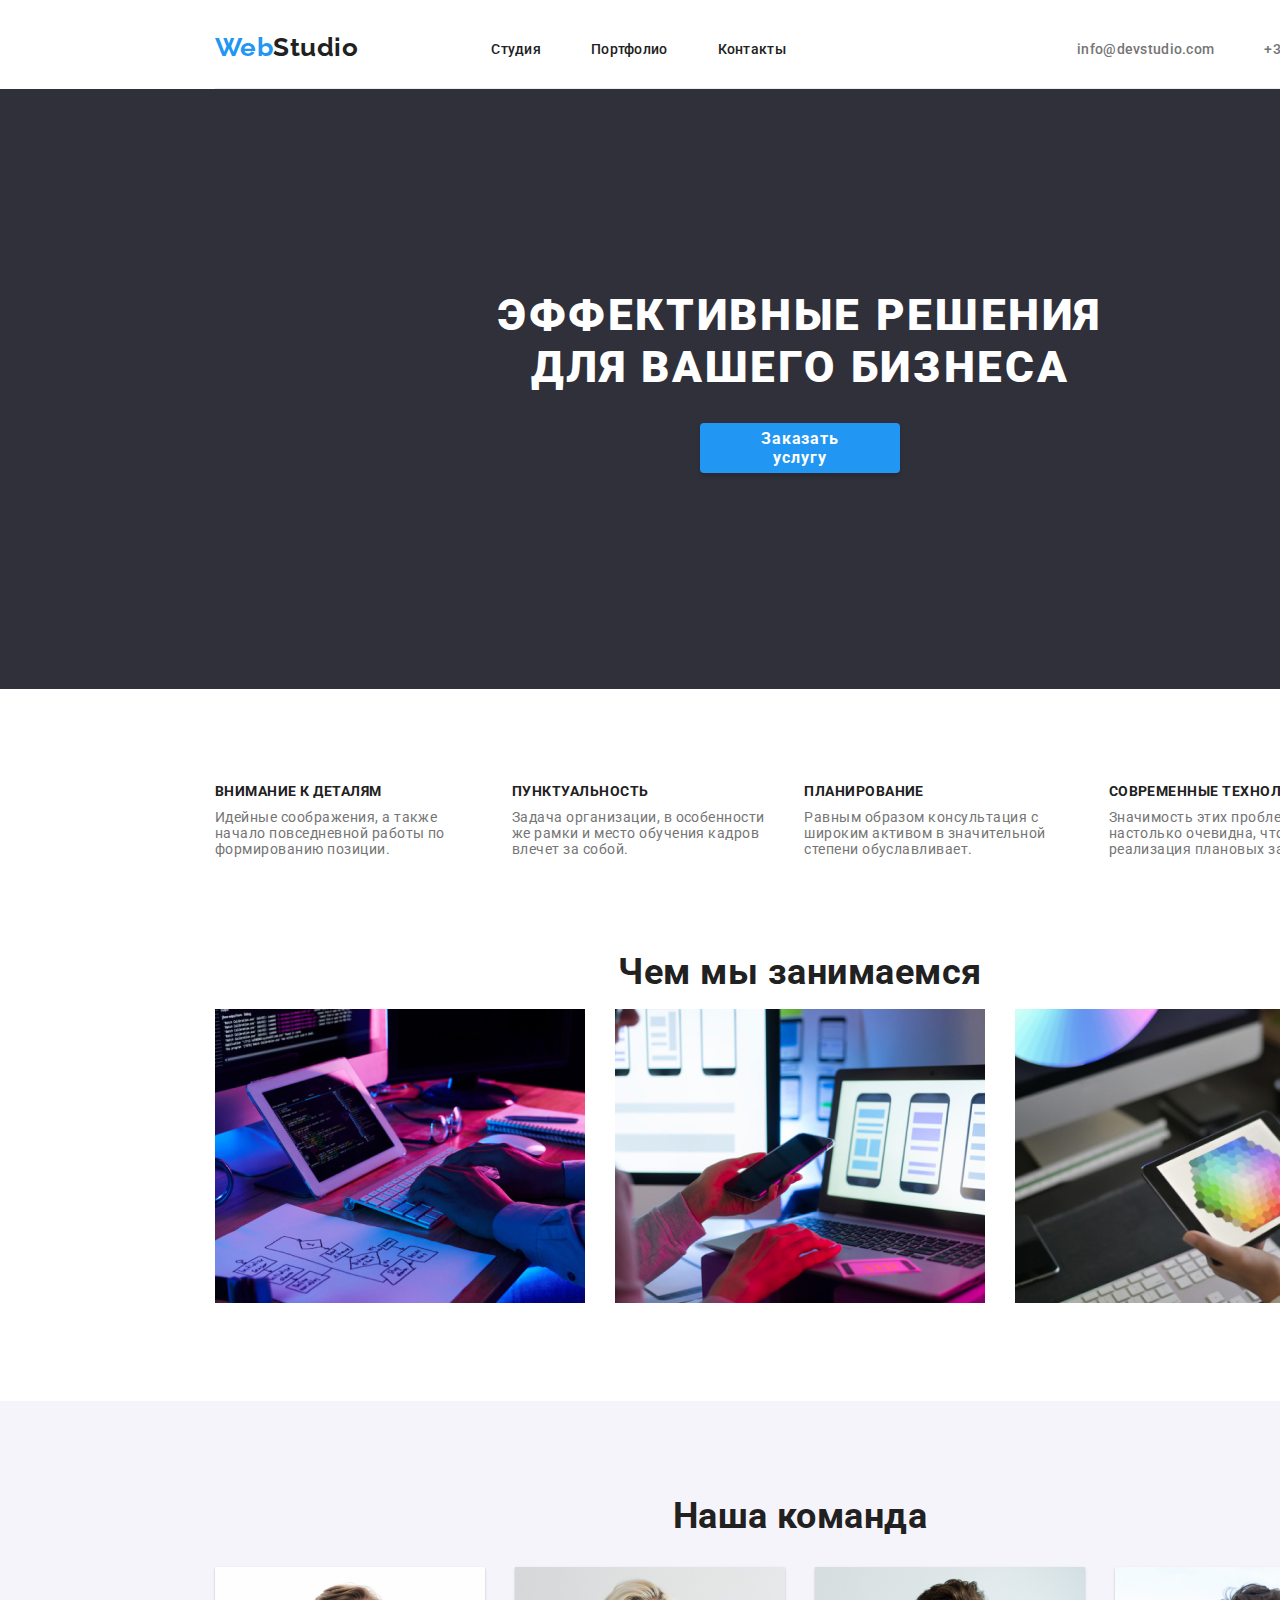
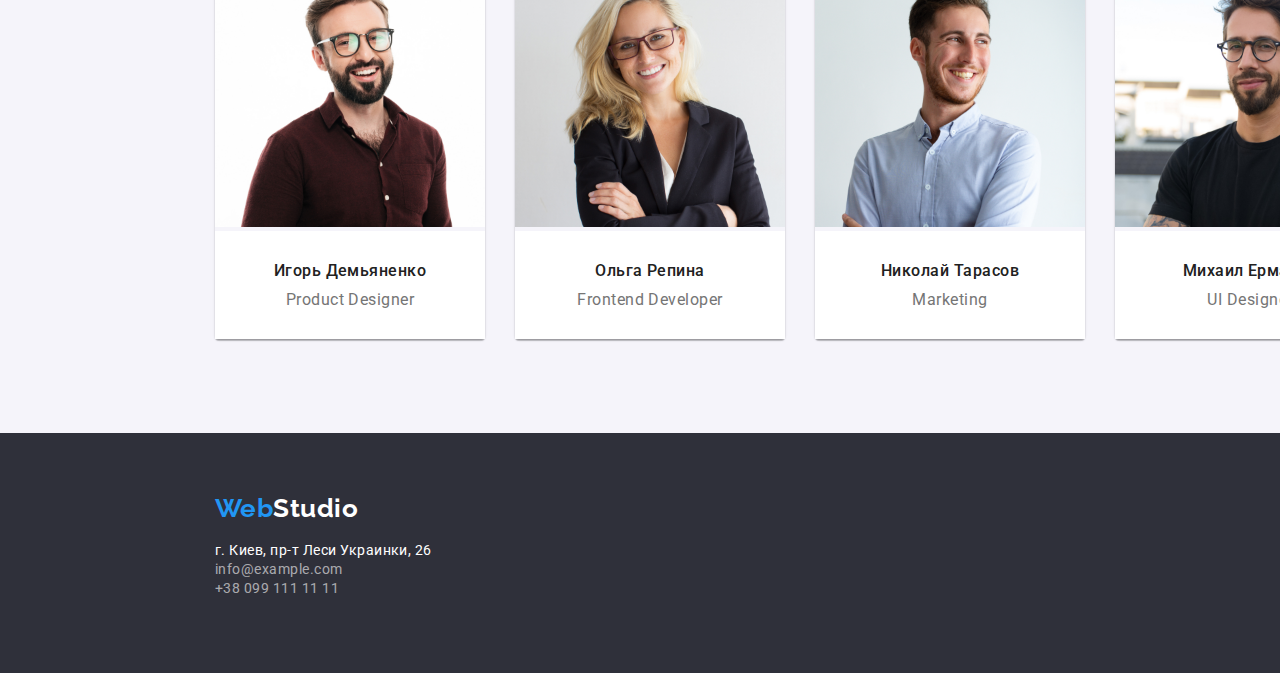
==== index.html @ b17fcb98 "add flexbox" ====
<!DOCTYPE html>
<html lang="ru">
<head>
    <meta charset="UTF-8">
    <meta http-equiv="X-UA-Compatible" content="IE=edge">
    <meta name="viewport" content="width=device-width, initial-scale=1.0">
    <title>Webstudio</title>
    <link href="https://fonts.googleapis.com/css2?family=Raleway:wght@700&family=Roboto:wght@400;500;700;900&display=swap" rel="stylesheet">
    <link rel="stylesheet" href="./css/styles.css">
</head>
<body>
    <div class="container">
    <header class="header">
        <a class="logo" href="./index.html" lang="en"><span class="logo-header">Web</span><span class="second-logo-header">Studio</span></a>
        <nav>
            <ul class="site-nav">
                <li>
                    <a class="site-link" href="">Студия</a>
                </li>
                <li>
                    <a class="site-link" href="./portfolio.html">Портфолио</a>
                </li>
                <li>
                    <a class="site-link" href="">Контакты</a>
                </li>
            </ul>
        </nav>
        <ul class="auth-nav">
            <li class="item">
        <a class="contacts-header" href="mailto:info@devstudio.com">info@devstudio.com</a>
            </li>
            <li class="item">
        <a class="contacts-header" href="tel:+380961111111">+38 096 111 11 11</a>        
            </li>
    </ul>   
    </header>
    </div>
    <main> 
        <section class="hero">
            <h1 class="hero-title">Эффективные решения для вашего бизнеса</h1>
            <button class="hero-button" type="button">Заказать услугу</button>
        </section>
        <div class="container">
        <section id="about">   
            <h2 hidden>О нас</h2>     
        <ul class="about">
            <li>
                <h3 class="about-title">Внимание к деталям</h3>
                <p class="about-list">Идейные соображения, а также начало повседневной работы по формированию позиции.</p>
            </li>
            <li>
                <h3 class="about-title">Пунктуальность</h3>
                <p class="about-list">Задача организации, в особенности же рамки и место обучения кадров влечет за собой.</p>
            </li>
            <li>
                <h3 class="about-title">Планирование</h3>
                <p class="about-list">Равным образом консультация с широким активом в значительной степени обуславливает.</p>
            </li>
            <li>
                <h3 class="about-title">Современные технологии</h3>
                <p class="about-list">Значимость этих проблем настолько очевидна, что реализация плановых заданий.</p>
            </li>
        </ul>
        </section>
        </div>
        <div class="container">
        <section class="portfolio" id="portfolio">
            <h2  class="portfolio-title">Чем мы занимаемся</h2>
            <ul class="portfolio-list">
                <li class="portfolio-foto">
                    <img 
                    src="./img/portfolio/img1.jpg" alt="руки печатают код на клавиатуре"
                    width="370"
                    />
                </li>
                <li class="portfolio-foto">
                    <img 
                    src="./img/portfolio/img2.jpg" alt="руки держат телефон"
                    width="370"
                    />
                </li class="portfolio-foto">
                <li>
                    <img 
                    src="./img/portfolio/img3.jpg" alt="выбор цвета на планшете"
                    width="370"
                    />
                </li>
            </ul>
        </section>
        </div>
       
        <section class="team" id="team">
            <h2 class="team-title">Наша команда</h2>
            <ul class="team-list">
                <li class="team-foto">
                    <img 
                    src="./img/team/igor.jpg" alt="Игорь Демьяненко"
                    width="270"
                    />
                    <h3 class="team-name">Игорь Демьяненко</h3>
                    <p class="team-profession" lang="en">Product Designer</p>
                </li>
                <li class="team-foto">
                    <img 
                    src="./img/team/olga.jpg" alt="Ольга Репина"
                    width="270"
                    />
                    <h3 class="team-name">Ольга Репина</h3>
                    <p class="team-profession" lang="en">Frontend Developer</p>
                </li>
                <li class="team-foto">
                    <img 
                    src="./img/team/nikolay.jpg" alt="Николай Тарасов"
                    width="270"
                    />
                    <h3 class="team-name">Николай Тарасов</h3>
                    <p class="team-profession" lang="en">Marketing</p>
                </li>
                <li class="team-foto">
                    <img 
                    src="./img/team/michail.jpg" alt="Михаил Ермаков"
                    width="270"
                    />
                    <h3 class="team-name">Михаил Ермаков</h3>
                    <p class="team-profession" lang="en">UI Designer</p>
                </li>
            </ul>
        </section>
    
    </main>

    <footer class="footer">
        <a class="logo" href="./index.html" lang="en"><span class="logo-footer">Web</span><span class="second-logo-footer">Studio</span></a>
        <address>
            <ul class="footer-list">
                <li>
                    <a class="footer-adress" href="https://goo.gl/maps/wfTjj3yzRc8zub3m8"
                    target="_blank"
                    rel="noopener noreferrer"
                    >г. Киев, пр-т Леси Украинки, 26</a> 
                </li>
                <li>
                    <a class="footer-contacts" href="mailto:info@example.com">info@example.com</a> 
                </li>
                <li>
                    <a class="footer-contacts" href="tel:+380991111111">+38 099 111 11 11</a> 
                </li>
            </ul>
        </address>
    </footer>
    
</body>
</html>
---- css/styles.css ----
/* main color: #212121 */
/*second color: #757575  */
/* fon #F5F4FA */
/* white #FFFFFF */
/* accent #2196F3 */

:root {
    --title-color: #212121;
    --special-title-color:#FFFFFF;
    --primary-text-color: #757575;
    --accent-color: #2196F3;
    --primary-bgc: #FFFFFF;
    --secondary-bgc: #F5F4FA;
    --hero-bgc: #2F303A;
}

/*ГЛАВНАЯ*/

body {
    color: #2a2a2a;
    background-color: #fff;
    font-family: Roboto; sans-serif;
    letter-spacing: 0.03em;
    margin-right: auto;
    margin-left: auto;
    width: 1600px;
    

}
/* start header*/
.container {
    
    padding-left: 215px;
    padding-right: 215px;
    text-decoration: none;
    margin-top: 0px;
    margin-bottom: 0px;
    width: 1170px;
    
    

}

.header {
    display: flex;
    align-items: center;
    margin-top: 0px;
    border-bottom: 1px solid #ECECEC;



    
}
.logo {
    text-decoration: none;
    padding-top: 24px;
    padding-bottom: 25px;
    
}

.logo-header {
    color: var(--accent-color);
    font-family: Raleway; sans-serif;
    font-style: normal;
    font-weight: bold;
    font-size: 26px;
    line-height: 31px;
    text-decoration: none;
    
       
    
    }
.second-logo-header {
    font-family: Raleway; sans-serif;
    font-style: normal;
    font-weight: bold;
    font-size: 26px;
    line-height: 31px;
    text-decoration: none;
    color: var(--title-color);
    margin-right: 93px;
    
    
    
}
.about, .portfolio-list, .team-list, .footer, .footer-list, .site-nav, .auth-nav, .menu-list, .projects-list {
    list-style: none;
   
}

.site-nav{
    display: flex;
   
    
}
.site-nav li {
    margin-right: 50px;
}

.site-link{
    color: #212121;
    font-weight: 500;
    font-size: 14px;
    line-height: 1,14;
    letter-spacing: 0.02em;
    text-decoration: none;
   
}
.site-link:hover, .site-link:focus {
    color: var(--accent-color);
    text-decoration: none;
    display: block;
}

.contacts-header {
    color: #757575;
    font-weight: 500;
    font-size: 14px;
    line-height: 1,14;
    letter-spacing: 0.02em;
    margin: 0; 
    text-decoration: none;

      
}
.auth-nav {
    display: flex;
    margin-left: auto;
}
.auth-nav .item + .item {
    margin-left: 50px;
}
.contacts-header:hover, .contacts-header:focus {
    color: var(--accent-color);
}
/* end header*/
/* start hero*/
.hero {
    background-color: var(--hero-bgc);
    margin: 0px 0px;
    height: 600px;
    
}
.hero-title {
    color: var(--special-title-color);
    font-style: normal;
    font-weight: 900;
    font-size: 44px;
    line-height: 1,36;
    letter-spacing: 0.06em;
    text-transform: uppercase;
    text-align: center;
    margin: 0;
    padding: 200px 452px 0px 452px;

   }
.hero-button {
    color: var(--special-title-color);
    background-color: var(--accent-color);
    font-family: Roboto;
    font-style: normal;
    font-weight: bold;
    font-size: 16px;
    line-height: 1,87;
    letter-spacing: 0.06em;
    display: flex;
    align-items: center;
    text-align: center;
    background: #2196F3;
    border-radius: 4px;
    padding-left: 32px;
    padding-top: 10px;
    padding-right: 32px;
    padding-bottom: 10px;
    min-width: 200px;
    height: 50px;
    box-shadow: 0px 4px 4px rgba(0, 0, 0, 0.15);
    border: 4px solid transparent;
    margin-top: 30px;
    margin-left: 700px;
    margin-bottom: 200px;
    margin-right: 700px;
    

    
    
    
}

/* end hero*/
/* start  about*/
.about, .portfolio, .header {
    background-color: var(--primary-bgc);
    margin: 0;
    padding-left: 0px;
    
}
.about {
    display: flex;
}
.about-title{
    color: var(--title-color);
    font-weight: bold;
    font-size: 14px;
    line-height: 1,14;
    text-transform: uppercase;
    padding-top: 94px;
    margin-top: 0px;
    margin-bottom: 0px;
    margin-right: 30px;
}
.about-list {
    color: var(--primary-text-color);
    font-weight: normal;
    font-size: 14px;
    line-height: 1,7;
    margin-top: 10px;
    margin-bottom: 0px;
    margin-right: 30px;
    


}
/* end about*/
/* start portfolio*/
.portfolio-title{
    color: var(--title-color);
    font-weight: bold;
    font-size: 36px;
    line-height: 1,16;
    text-align: center;
    padding-top: 94px;
    margin-top: 0px;
    margin-bottom: 0px;
}
.portfolio-list{
    padding-left: 0px;
    padding-bottom: 94px;
    margin-bottom: 0px;
    display: flex;
}
  .portfolio-foto{
      margin-right: 30px;
      
  }
/* end portfolio*/
/* start team*/
.team {
    background-color: var(--secondary-bgc);
    padding-left: 215px;
    padding-right: 215px;
    padding-bottom: 94px;
    
   
    
}
.team-list{
    padding-left: 0px;
    margin-bottom: 0px;
    display: flex;
      
    

}
.team-foto{
    margin-right: 30px;
    box-shadow: 0px 1px 3px rgba(0, 0, 0, 0.12), 0px 1px 1px rgba(0, 0, 0, 0.14), 0px 2px 1px rgba(0, 0, 0, 0.2);
    border-radius: 0px 0px 4px 4px;
    margin-bottom: 0px;
}
.team-title {
    color: var(--title-color);
    font-weight: bold;
    font-size: 36px;
    line-height: 1,16;
    text-align: center;
    padding-top: 94px;
    margin-top: 0px;
    
   
}
.team-name {
    color: var(--title-color);
    font-weight: 500;
    font-size: 16px;
    line-height: 1,18;
    text-align: center;
    padding-top: 30px;
    margin-top: 0px;
    margin-bottom: 0px;
    
    background-color: var(--primary-bgc);
}
.team-profession {
    color: var(--primary-text-color);
    font-weight: normal;
    font-size: 16px;
    line-height: 1,18;
    text-align: center;
    background-color: var(--primary-bgc);
    padding-top: 10px;
    padding-bottom: 30px;
    margin-bottom: 0px;
    margin-top: 0px;
    
    
}
/* end team*/
/* start footer*/
.footer {
    background-color: var(--hero-bgc);
    padding-top: 60px;
    padding-bottom: 60px;
    padding-left: 215px;
       
}
.footer-list{
    padding-left: 0px;
}
.logo-footer{
    color: var(--accent-color);
    font-family: Raleway; sans-serif;
    font-style: normal;
    font-weight: bold;
    font-size: 26px;
    line-height: 31px;
    text-decoration: none;

}
.second-logo-footer{
    color:#FFFFFF;
    font-family: Raleway; sans-serif;
    font-style: normal;
    font-weight: bold;
    font-size: 26px;
    line-height: 31px;
    text-decoration: none;
}
.footer-adress{
    color:#FFFFFF;
    font-style: normal;
    font-weight: normal;
    font-size: 14px;
    line-height:1,7;
    text-decoration: none;
    padding-top: 24px;
}
.footer-contacts{
    color: rgba(255, 255, 255, 0.6);
    font-style: normal;
    font-weight: normal;
    font-size: 14px;
    line-height:1,7;
    text-decoration: none;
    padding-top: 9px;
    
}
/* end footer*/
/*КОНЕЦ ГЛАВНОЙ СТРАНИЦЫ*/

/*PORTFOLIO*/
/* start menu*/
.menu-list, .projects-list, .projects-filter {
    margin-top: 0px;
    margin-bottom: 0px;
}
.menu-list{
    padding-top: 94px;
    display: flex;
    justify-content: center;
     
}

.menu-button{
    color: var(--title-color);
    background-color: var(--secondary-bgc);
    font-style: normal;
    font-weight: 500;
    font-size: 16px;
    line-height: 1,6px;
    text-align: center;
    display: flex;
    align-items: center;
    text-align: center;
    border-radius: 4px;
    font-family: 'Roboto';
    border-radius: 4px;
    border: 4px solid transparent;
    margin-right: 8px;
    
    
    
}
.menu-button:hover, .menu-button:focus {
    color: var(--special-title-color);
    background-color: var(--accent-color);
    box-shadow: 0px 4px 4px rgba(0, 0, 0, 0.15);
}
/* end menu*/
/* start projects*/
.projects-title{
    color: var(--title-color);
    font-weight: bold;
    font-size: 18px;
    line-height: 2;
    letter-spacing: 0.06em;
    padding-left: 24px;
    padding-top: 20px;
    margin-top: 0px;
    padding-bottom: 0px;
    margin-bottom: 0px;
}
.projects-filter {
    color:var(--primary-text-color);
    font-weight: normal;
    font-size: 16px;
    line-height: 1,87;
    padding-top: 4px;
    padding-left: 24px;
    padding-bottom: 20px;

}
.projects-list {
    padding-top: 50px;
    padding-left: 0px;
    padding-bottom: 0px;
    margin-bottom: 94px;
    display: flex;
    flex-wrap: wrap;

}
.projects-foto{
    margin-right: 30px;
    border-bottom: 1px solid #EEEEEE;
    box-sizing: border-box; 
    margin-bottom: 30px;
    
}
.projects-foto:nth-child(3n){
    margin-right: 0px;
}

/* end projects*/
/* END PORTFOLIO*/
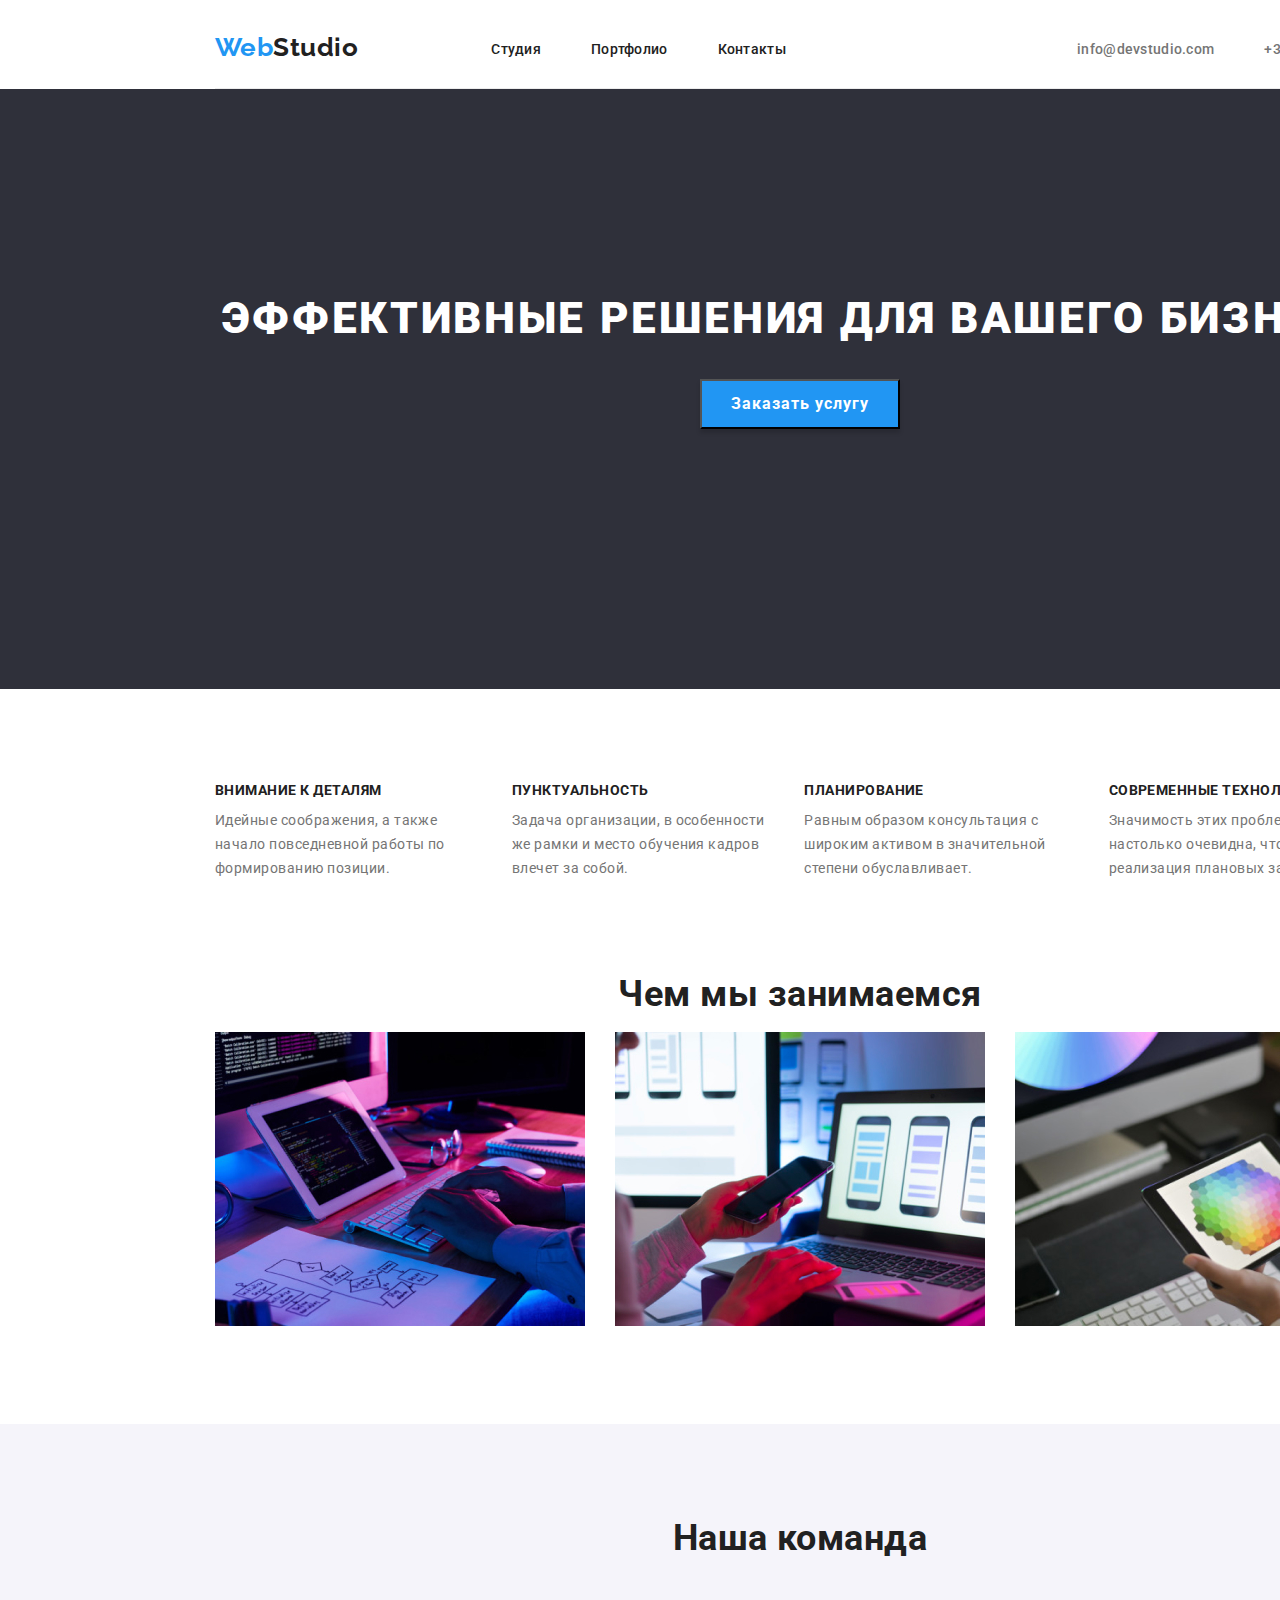
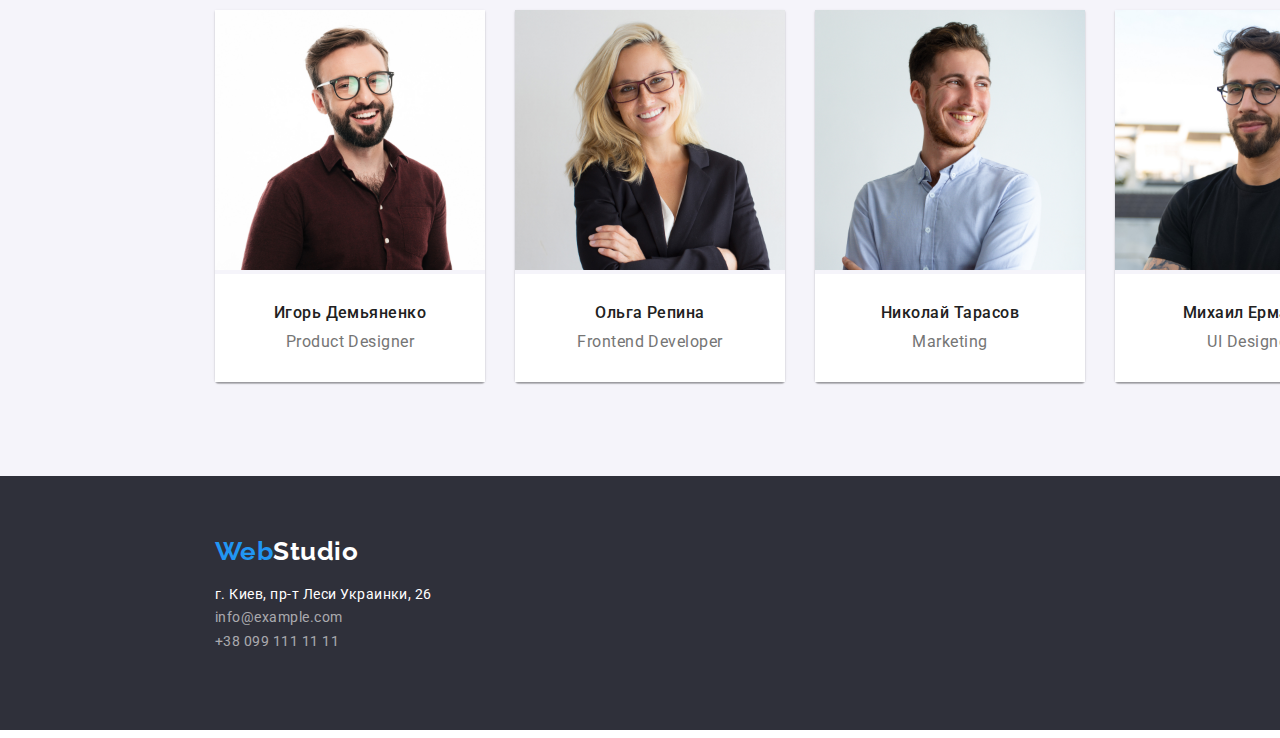
==== commit 560e667b: "add fix" ====
--- a/index.html
+++ b/index.html
@@ -128,7 +128,7 @@
         </section>
     
     </main>
-
+    <div class="container footer">
     <footer class="footer">
         <a class="logo" href="./index.html" lang="en"><span class="logo-footer">Web</span><span class="second-logo-footer">Studio</span></a>
         <address>
@@ -148,6 +148,7 @@
             </ul>
         </address>
     </footer>
+</div>
     
 </body>
 </html>--- a/css/styles.css
+++ b/css/styles.css
@@ -19,7 +19,7 @@
 body {
     color: #2a2a2a;
     background-color: #fff;
-    font-family: Roboto; sans-serif;
+    font-family: Roboto; sans-serif; 
     letter-spacing: 0.03em;
     margin-right: auto;
     margin-left: auto;
@@ -36,6 +36,7 @@
     margin-top: 0px;
     margin-bottom: 0px;
     width: 1170px;
+   
     
     
 
@@ -44,17 +45,25 @@
 .header {
     display: flex;
     align-items: center;
-    margin-top: 0px;
+    height: 80px;
+    
+    
+    
+    
+
+   
+}
+.container header {
     border-bottom: 1px solid #ECECEC;
-
-
-
+    
+  
     
 }
 .logo {
     text-decoration: none;
     padding-top: 24px;
     padding-bottom: 25px;
+    
     
 }
 
@@ -64,7 +73,7 @@
     font-style: normal;
     font-weight: bold;
     font-size: 26px;
-    line-height: 31px;
+    line-height: 1.19;
     text-decoration: none;
     
        
@@ -75,7 +84,7 @@
     font-style: normal;
     font-weight: bold;
     font-size: 26px;
-    line-height: 31px;
+    line-height: 1.19;
     text-decoration: none;
     color: var(--title-color);
     margin-right: 93px;
@@ -101,7 +110,7 @@
     color: #212121;
     font-weight: 500;
     font-size: 14px;
-    line-height: 1,14;
+    line-height: 1.14;
     letter-spacing: 0.02em;
     text-decoration: none;
    
@@ -116,7 +125,7 @@
     color: #757575;
     font-weight: 500;
     font-size: 14px;
-    line-height: 1,14;
+    line-height: 1.14;
     letter-spacing: 0.02em;
     margin: 0; 
     text-decoration: none;
@@ -137,8 +146,11 @@
 /* start hero*/
 .hero {
     background-color: var(--hero-bgc);
-    margin: 0px 0px;
-    height: 600px;
+    height: 400px;
+    width: 1600px;
+    padding-top: 200px;
+    
+    
     
 }
 .hero-title {
@@ -146,13 +158,15 @@
     font-style: normal;
     font-weight: 900;
     font-size: 44px;
-    line-height: 1,36;
+    line-height: 1.36;
     letter-spacing: 0.06em;
     text-transform: uppercase;
     text-align: center;
-    margin: 0;
-    padding: 200px 452px 0px 452px;
-
+    margin-top: 0px;
+    margin-bottom: 30px;
+    
+    
+    
    }
 .hero-button {
     color: var(--special-title-color);
@@ -161,25 +175,15 @@
     font-style: normal;
     font-weight: bold;
     font-size: 16px;
-    line-height: 1,87;
+    line-height: 1.87;
     letter-spacing: 0.06em;
-    display: flex;
-    align-items: center;
-    text-align: center;
     background: #2196F3;
-    border-radius: 4px;
-    padding-left: 32px;
-    padding-top: 10px;
-    padding-right: 32px;
-    padding-bottom: 10px;
-    min-width: 200px;
+    margin: auto;
+    width: 200px;
     height: 50px;
+    margin-left: 700px;
     box-shadow: 0px 4px 4px rgba(0, 0, 0, 0.15);
-    border: 4px solid transparent;
-    margin-top: 30px;
-    margin-left: 700px;
-    margin-bottom: 200px;
-    margin-right: 700px;
+    
     
 
     
@@ -197,14 +201,14 @@
 }
 .about {
     display: flex;
+    margin-top: 94px;
 }
 .about-title{
     color: var(--title-color);
     font-weight: bold;
     font-size: 14px;
-    line-height: 1,14;
+    line-height: 1.14;
     text-transform: uppercase;
-    padding-top: 94px;
     margin-top: 0px;
     margin-bottom: 0px;
     margin-right: 30px;
@@ -213,7 +217,7 @@
     color: var(--primary-text-color);
     font-weight: normal;
     font-size: 14px;
-    line-height: 1,7;
+    line-height: 1.7;
     margin-top: 10px;
     margin-bottom: 0px;
     margin-right: 30px;
@@ -223,19 +227,23 @@
 }
 /* end about*/
 /* start portfolio*/
+
+.portfolio{
+    margin-top: 94px;
+    padding-bottom: 94px;
+}
 .portfolio-title{
     color: var(--title-color);
     font-weight: bold;
     font-size: 36px;
-    line-height: 1,16;
-    text-align: center;
-    padding-top: 94px;
+    line-height: 1.16;
+    text-align: center;
     margin-top: 0px;
     margin-bottom: 0px;
 }
 .portfolio-list{
     padding-left: 0px;
-    padding-bottom: 94px;
+    
     margin-bottom: 0px;
     display: flex;
 }
@@ -250,6 +258,7 @@
     padding-left: 215px;
     padding-right: 215px;
     padding-bottom: 94px;
+    padding-top: 94px;
     
    
     
@@ -257,6 +266,7 @@
 .team-list{
     padding-left: 0px;
     margin-bottom: 0px;
+    margin-top: 50px;
     display: flex;
       
     
@@ -267,15 +277,17 @@
     box-shadow: 0px 1px 3px rgba(0, 0, 0, 0.12), 0px 1px 1px rgba(0, 0, 0, 0.14), 0px 2px 1px rgba(0, 0, 0, 0.2);
     border-radius: 0px 0px 4px 4px;
     margin-bottom: 0px;
+    
 }
 .team-title {
     color: var(--title-color);
     font-weight: bold;
     font-size: 36px;
-    line-height: 1,16;
-    text-align: center;
-    padding-top: 94px;
-    margin-top: 0px;
+    line-height: 1.16;
+    text-align: center;
+    margin-top: 0px;
+    margin-bottom: 0px;
+    
     
    
 }
@@ -283,7 +295,7 @@
     color: var(--title-color);
     font-weight: 500;
     font-size: 16px;
-    line-height: 1,18;
+    line-height: 1.18;
     text-align: center;
     padding-top: 30px;
     margin-top: 0px;
@@ -295,7 +307,7 @@
     color: var(--primary-text-color);
     font-weight: normal;
     font-size: 16px;
-    line-height: 1,18;
+    line-height: 1.18;
     text-align: center;
     background-color: var(--primary-bgc);
     padding-top: 10px;
@@ -307,11 +319,15 @@
 }
 /* end team*/
 /* start footer*/
+
+.container footer {
+    padding-top: 60px;
+    padding-bottom: 60px;
+}
 .footer {
     background-color: var(--hero-bgc);
-    padding-top: 60px;
-    padding-bottom: 60px;
-    padding-left: 215px;
+   
+    
        
 }
 .footer-list{
@@ -323,7 +339,7 @@
     font-style: normal;
     font-weight: bold;
     font-size: 26px;
-    line-height: 31px;
+    line-height: 1.19;
     text-decoration: none;
 
 }
@@ -333,7 +349,7 @@
     font-style: normal;
     font-weight: bold;
     font-size: 26px;
-    line-height: 31px;
+    line-height: 1.19;
     text-decoration: none;
 }
 .footer-adress{
@@ -341,18 +357,18 @@
     font-style: normal;
     font-weight: normal;
     font-size: 14px;
-    line-height:1,7;
-    text-decoration: none;
-    padding-top: 24px;
+    line-height: 1.7;
+    text-decoration: none;
+    
 }
 .footer-contacts{
     color: rgba(255, 255, 255, 0.6);
     font-style: normal;
     font-weight: normal;
     font-size: 14px;
-    line-height:1,7;
-    text-decoration: none;
-    padding-top: 9px;
+    line-height: 1.7;
+    text-decoration: none;
+    margin-top: 9px;
     
 }
 /* end footer*/
@@ -360,6 +376,20 @@
 
 /*PORTFOLIO*/
 /* start menu*/
+.portfolio-head {
+    padding-left: 215px;
+    padding-right: 215px;
+    padding-top: 0px;
+    text-decoration: none;
+    
+    margin-bottom: 0px;
+    display: flex;
+    align-items: center;
+    
+    height: 80px;
+    border-bottom: 1px solid #ECECEC;
+   
+}
 .menu-list, .projects-list, .projects-filter {
     margin-top: 0px;
     margin-bottom: 0px;
@@ -368,6 +398,8 @@
     padding-top: 94px;
     display: flex;
     justify-content: center;
+    height: 38px;
+    min-width: 73px;
      
 }
 
@@ -377,7 +409,7 @@
     font-style: normal;
     font-weight: 500;
     font-size: 16px;
-    line-height: 1,6px;
+    line-height: 1.6;
     text-align: center;
     display: flex;
     align-items: center;
@@ -388,6 +420,8 @@
     border: 4px solid transparent;
     margin-right: 8px;
     
+   
+    
     
     
 }
@@ -398,26 +432,31 @@
 }
 /* end menu*/
 /* start projects*/
+.div-projects {
+    
+    border: 1px solid #EEEEEE;
+    box-sizing: border-box; 
+    padding-left: 24px;
+    padding-bottom: 20px;
+    padding-top: 20px;
+}
 .projects-title{
     color: var(--title-color);
     font-weight: bold;
     font-size: 18px;
-    line-height: 2;
     letter-spacing: 0.06em;
-    padding-left: 24px;
-    padding-top: 20px;
     margin-top: 0px;
     padding-bottom: 0px;
     margin-bottom: 0px;
-}
+    
+}
+
 .projects-filter {
     color:var(--primary-text-color);
     font-weight: normal;
     font-size: 16px;
-    line-height: 1,87;
-    padding-top: 4px;
-    padding-left: 24px;
-    padding-bottom: 20px;
+    margin-top: 4px;
+    
 
 }
 .projects-list {
@@ -431,8 +470,7 @@
 }
 .projects-foto{
     margin-right: 30px;
-    border-bottom: 1px solid #EEEEEE;
-    box-sizing: border-box; 
+    
     margin-bottom: 30px;
     
 }
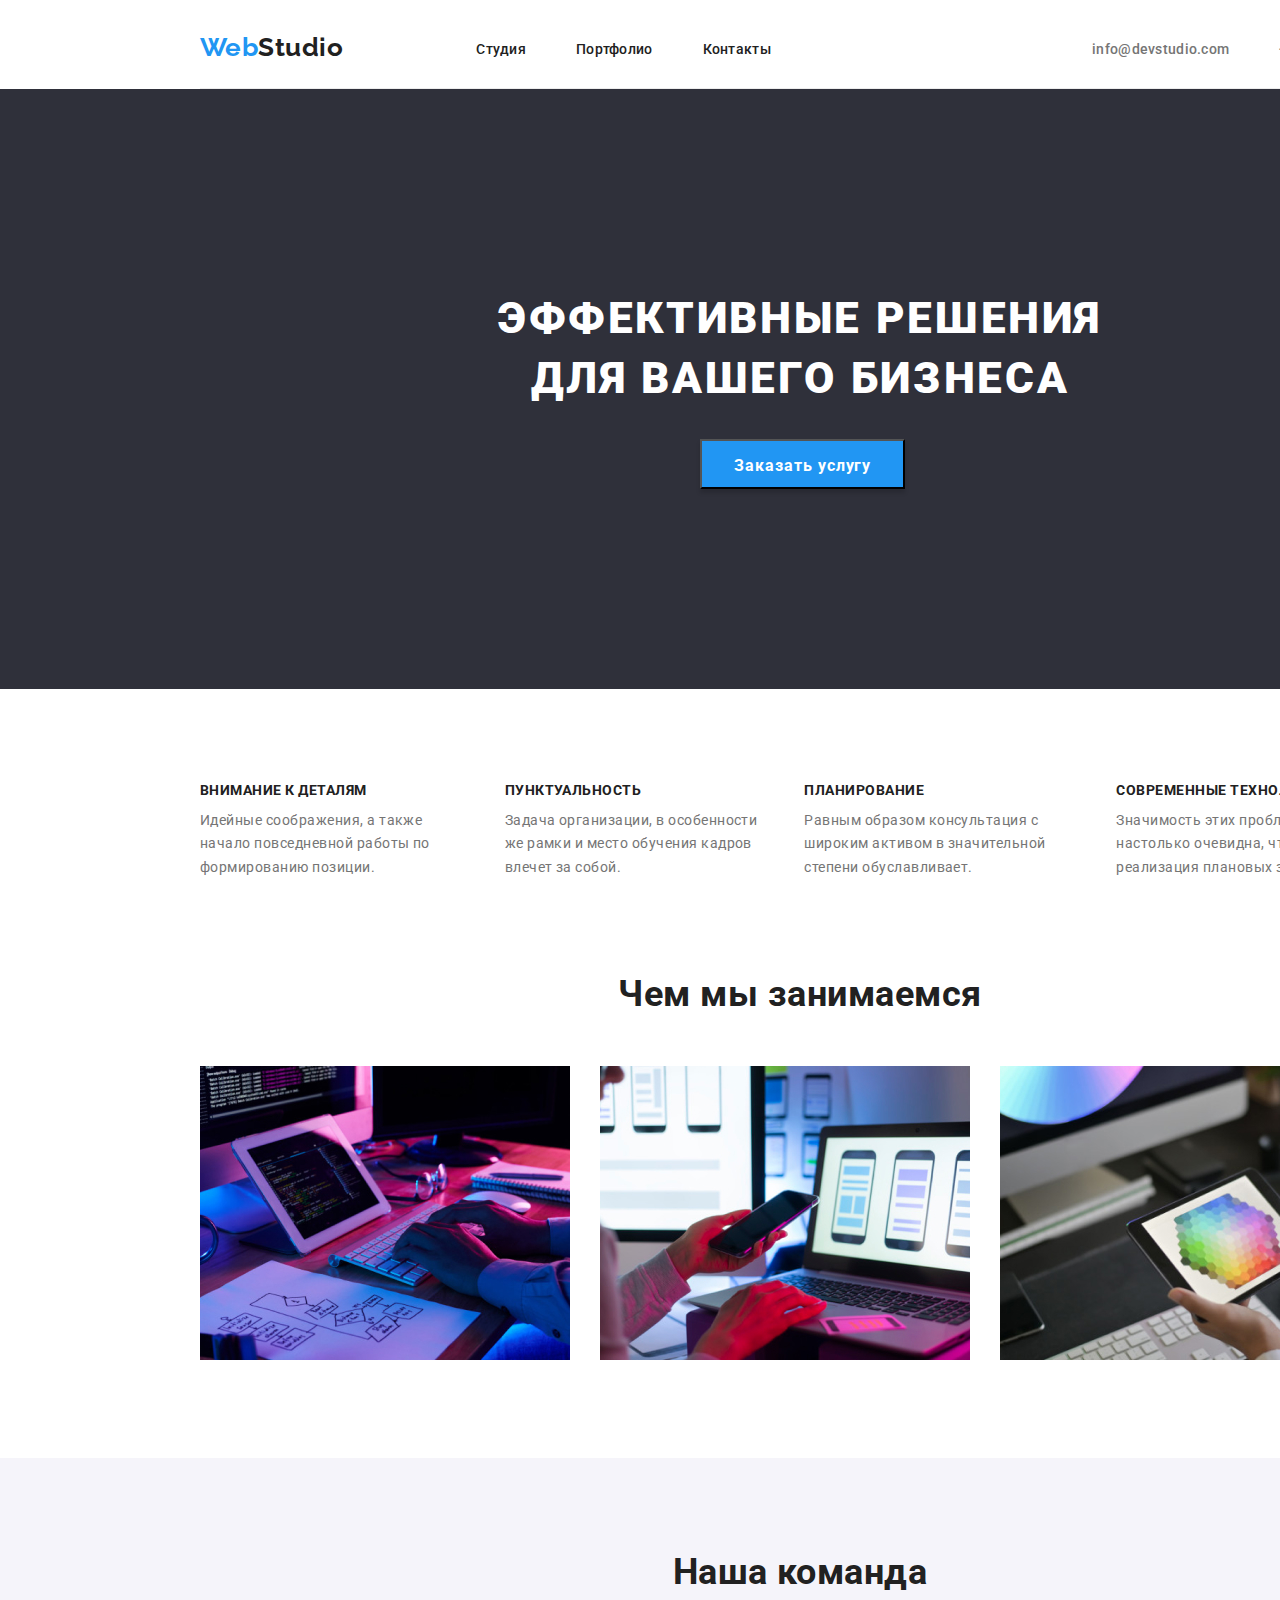
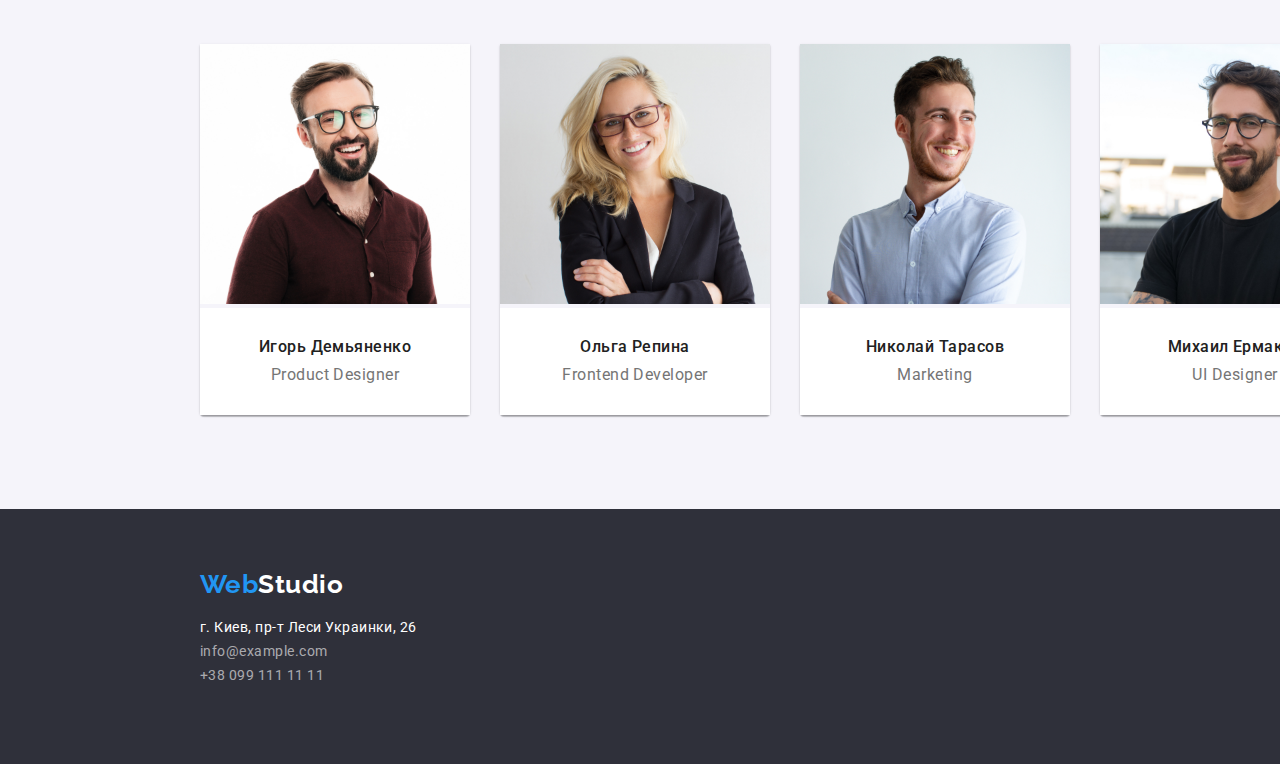
==== commit 552ecbb9: "Исправляет ошибки" ====
--- a/index.html
+++ b/index.html
@@ -6,6 +6,7 @@
     <meta name="viewport" content="width=device-width, initial-scale=1.0">
     <title>Webstudio</title>
     <link href="https://fonts.googleapis.com/css2?family=Raleway:wght@700&family=Roboto:wght@400;500;700;900&display=swap" rel="stylesheet">
+    <link rel="stylesheet" href="https://cdnjs.cloudflare.com/ajax/libs/modern-normalize/1.1.0/modern-normalize.min.css" integrity="sha512-wpPYUAdjBVSE4KJnH1VR1HeZfpl1ub8YT/NKx4PuQ5NmX2tKuGu6U/JRp5y+Y8XG2tV+wKQpNHVUX03MfMFn9Q==" crossorigin="anonymous" referrerpolicy="no-referrer" />
     <link rel="stylesheet" href="./css/styles.css">
 </head>
 <body>
@@ -37,11 +38,12 @@
     </div>
     <main> 
         <section class="hero">
-            <h1 class="hero-title">Эффективные решения для вашего бизнеса</h1>
+            <h1 class="hero-title">Эффективные решения <br> для вашего бизнеса</h1>
             <button class="hero-button" type="button">Заказать услугу</button>
         </section>
-        <div class="container">
-        <section id="about">   
+        
+        <section id="section-about"> 
+            <div class="container">
             <h2 hidden>О нас</h2>     
         <ul class="about">
             <li>
@@ -61,10 +63,12 @@
                 <p class="about-list">Значимость этих проблем настолько очевидна, что реализация плановых заданий.</p>
             </li>
         </ul>
+        </div>  
         </section>
-        </div>
-        <div class="container">
+        
+        
         <section class="portfolio" id="portfolio">
+            <div class="container">
             <h2  class="portfolio-title">Чем мы занимаемся</h2>
             <ul class="portfolio-list">
                 <li class="portfolio-foto">
@@ -86,10 +90,12 @@
                     />
                 </li>
             </ul>
+        </div>
         </section>
-        </div>
+       
        
         <section class="team" id="team">
+            <div class="container">
             <h2 class="team-title">Наша команда</h2>
             <ul class="team-list">
                 <li class="team-foto">
@@ -125,11 +131,14 @@
                     <p class="team-profession" lang="en">UI Designer</p>
                 </li>
             </ul>
+        </div>
         </section>
     
     </main>
-    <div class="container footer">
+    
+    
     <footer class="footer">
+        <div class="container">
         <a class="logo" href="./index.html" lang="en"><span class="logo-footer">Web</span><span class="second-logo-footer">Studio</span></a>
         <address>
             <ul class="footer-list">
@@ -147,8 +156,9 @@
                 </li>
             </ul>
         </address>
+        </div>
     </footer>
-</div>
     
+
 </body>
 </html>--- a/css/styles.css
+++ b/css/styles.css
@@ -30,41 +30,33 @@
 /* start header*/
 .container {
     
-    padding-left: 215px;
-    padding-right: 215px;
-    text-decoration: none;
-    margin-top: 0px;
-    margin-bottom: 0px;
-    width: 1170px;
-   
-    
-    
-
-}
-
+    text-decoration: none;
+    margin-top: 0px;
+    margin-bottom: 0px;
+    margin-right: auto;
+    margin-left: auto;
+    padding-left: 15px;
+    padding-right: 15px;
+    width: 1200px;
+    
+}
+.ul, .ol, .h1, .h2, .h3, .h4 {
+    margin-top: 0px;
+    margin-bottom: 0px;
+    padding-left: 0px;
+}
 .header {
     display: flex;
     align-items: center;
     height: 80px;
-    
-    
-    
-    
-
-   
 }
 .container header {
     border-bottom: 1px solid #ECECEC;
-    
-  
-    
-}
+    }
 .logo {
     text-decoration: none;
     padding-top: 24px;
-    padding-bottom: 25px;
-    
-    
+    padding-bottom: 25px; 
 }
 
 .logo-header {
@@ -75,9 +67,6 @@
     font-size: 26px;
     line-height: 1.19;
     text-decoration: none;
-    
-       
-    
     }
 .second-logo-header {
     font-family: Raleway; sans-serif;
@@ -88,9 +77,6 @@
     text-decoration: none;
     color: var(--title-color);
     margin-right: 93px;
-    
-    
-    
 }
 .about, .portfolio-list, .team-list, .footer, .footer-list, .site-nav, .auth-nav, .menu-list, .projects-list {
     list-style: none;
@@ -146,9 +132,8 @@
 /* start hero*/
 .hero {
     background-color: var(--hero-bgc);
-    height: 400px;
-    width: 1600px;
     padding-top: 200px;
+    padding-bottom: 200px;
     
     
     
@@ -179,10 +164,10 @@
     letter-spacing: 0.06em;
     background: #2196F3;
     margin: auto;
-    width: 200px;
     height: 50px;
     margin-left: 700px;
     box-shadow: 0px 4px 4px rgba(0, 0, 0, 0.15);
+    padding: 10px 32px 10px 32px;
     
     
 
@@ -199,9 +184,14 @@
     padding-left: 0px;
     
 }
+.section-about{
+    
+}
 .about {
     display: flex;
-    margin-top: 94px;
+    padding-top: 94px;
+    padding-bottom: 94px;
+        
 }
 .about-title{
     color: var(--title-color);
@@ -212,6 +202,7 @@
     margin-top: 0px;
     margin-bottom: 0px;
     margin-right: 30px;
+    
 }
 .about-list {
     color: var(--primary-text-color);
@@ -219,17 +210,14 @@
     font-size: 14px;
     line-height: 1.7;
     margin-top: 10px;
-    margin-bottom: 0px;
     margin-right: 30px;
-    
-
-
+    margin-bottom: 0px;
 }
 /* end about*/
 /* start portfolio*/
 
 .portfolio{
-    margin-top: 94px;
+    
     padding-bottom: 94px;
 }
 .portfolio-title{
@@ -243,7 +231,7 @@
 }
 .portfolio-list{
     padding-left: 0px;
-    
+    margin-top: 50px;
     margin-bottom: 0px;
     display: flex;
 }
@@ -255,8 +243,7 @@
 /* start team*/
 .team {
     background-color: var(--secondary-bgc);
-    padding-left: 215px;
-    padding-right: 215px;
+    
     padding-bottom: 94px;
     padding-top: 94px;
     
@@ -320,14 +307,15 @@
 /* end team*/
 /* start footer*/
 
-.container footer {
+.container-footer {
     padding-top: 60px;
     padding-bottom: 60px;
+  
 }
 .footer {
     background-color: var(--hero-bgc);
-   
-    
+    padding-top: 60px;
+    padding-bottom: 60px;
        
 }
 .footer-list{
@@ -396,10 +384,10 @@
 }
 .menu-list{
     padding-top: 94px;
+    padding-bottom: 50px;
     display: flex;
     justify-content: center;
-    height: 38px;
-    min-width: 73px;
+    
      
 }
 
@@ -419,6 +407,10 @@
     border-radius: 4px;
     border: 4px solid transparent;
     margin-right: 8px;
+    height: 38px;
+    min-width: 73px;
+    padding: 0px;
+    padding: 6px 22px 6px 22px;
     
    
     
@@ -440,6 +432,9 @@
     padding-bottom: 20px;
     padding-top: 20px;
 }
+.projects{
+    padding-bottom: 94px;
+}
 .projects-title{
     color: var(--title-color);
     font-weight: bold;
@@ -448,6 +443,7 @@
     margin-top: 0px;
     padding-bottom: 0px;
     margin-bottom: 0px;
+    line-height: 2;
     
 }
 
@@ -456,21 +452,20 @@
     font-weight: normal;
     font-size: 16px;
     margin-top: 4px;
+    line-height: 1.87;
     
 
 }
 .projects-list {
-    padding-top: 50px;
-    padding-left: 0px;
-    padding-bottom: 0px;
-    margin-bottom: 94px;
+    
+    padding-left: 0px;
+    padding-bottom: 0px;   
     display: flex;
     flex-wrap: wrap;
 
 }
 .projects-foto{
     margin-right: 30px;
-    
     margin-bottom: 30px;
     
 }
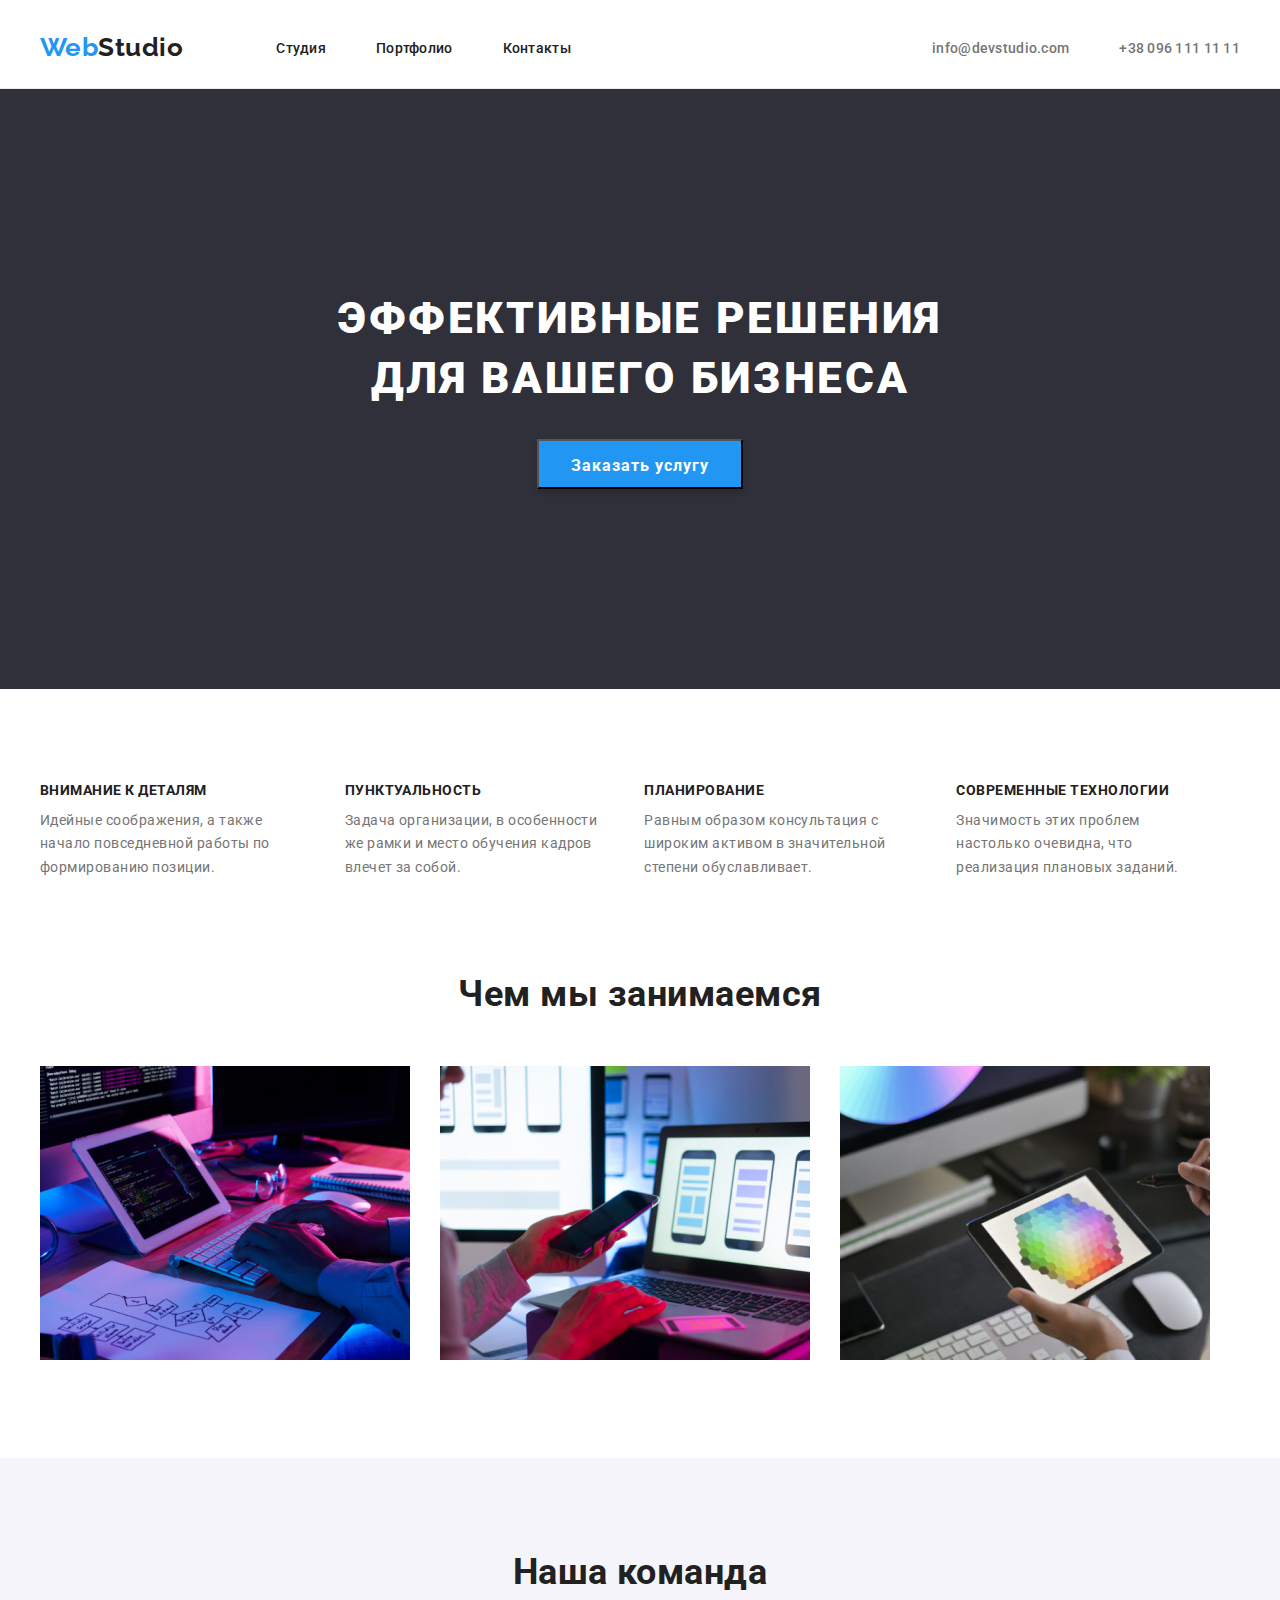
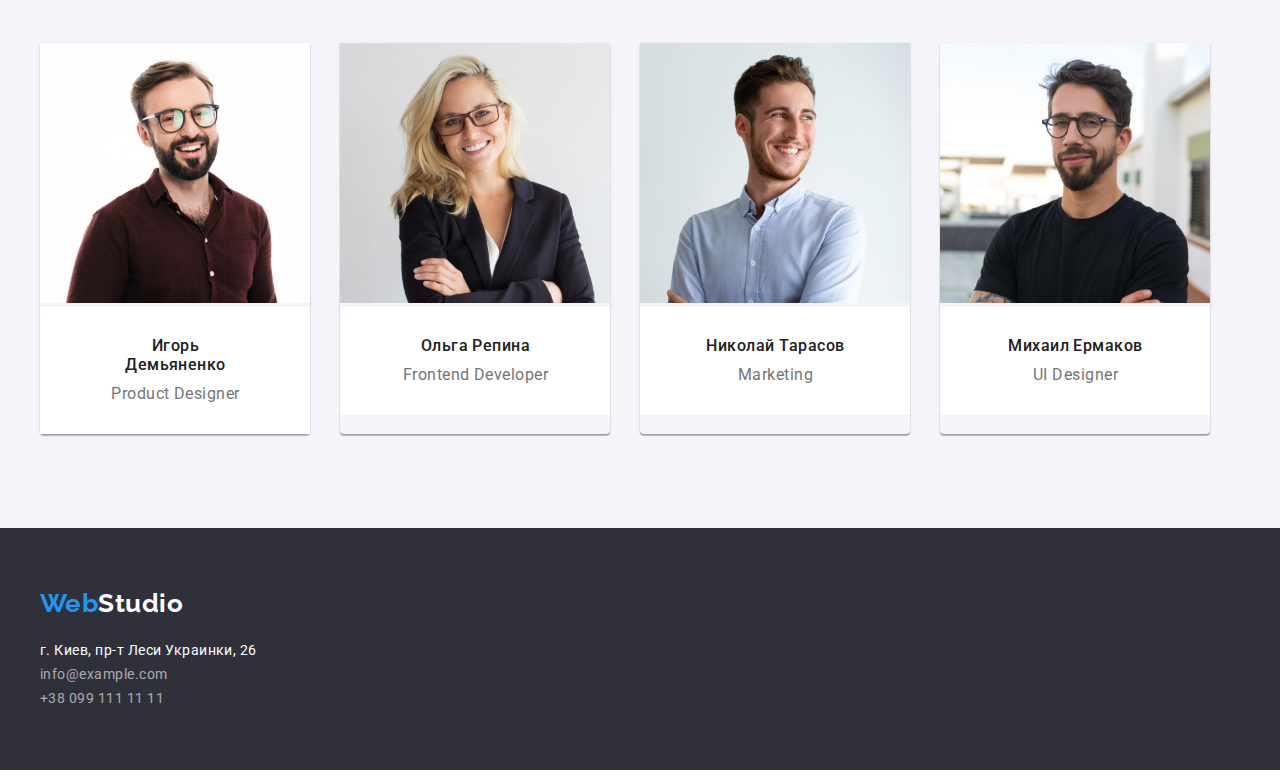
==== commit 492c7e57: "вносить правки" ====
--- a/index.html
+++ b/index.html
@@ -10,8 +10,9 @@
     <link rel="stylesheet" href="./css/styles.css">
 </head>
 <body>
-    <div class="container">
+   
     <header class="header">
+        <div class="container-header">
         <a class="logo" href="./index.html" lang="en"><span class="logo-header">Web</span><span class="second-logo-header">Studio</span></a>
         <nav>
             <ul class="site-nav">
@@ -33,16 +34,17 @@
             <li class="item">
         <a class="contacts-header" href="tel:+380961111111">+38 096 111 11 11</a>        
             </li>
-    </ul>   
+    </ul>  
+    </div> 
     </header>
-    </div>
+    
     <main> 
         <section class="hero">
             <h1 class="hero-title">Эффективные решения <br> для вашего бизнеса</h1>
             <button class="hero-button" type="button">Заказать услугу</button>
         </section>
         
-        <section id="section-about"> 
+        <section class="section-about" id="about"> 
             <div class="container">
             <h2 hidden>О нас</h2>     
         <ul class="about">
@@ -103,32 +105,40 @@
                     src="./img/team/igor.jpg" alt="Игорь Демьяненко"
                     width="270"
                     />
+                    <div class="team-div">
                     <h3 class="team-name">Игорь Демьяненко</h3>
                     <p class="team-profession" lang="en">Product Designer</p>
+                    </div>
                 </li>
                 <li class="team-foto">
                     <img 
                     src="./img/team/olga.jpg" alt="Ольга Репина"
                     width="270"
                     />
+                    <div class="team-div">
                     <h3 class="team-name">Ольга Репина</h3>
                     <p class="team-profession" lang="en">Frontend Developer</p>
+                    </div>  
                 </li>
                 <li class="team-foto">
                     <img 
                     src="./img/team/nikolay.jpg" alt="Николай Тарасов"
                     width="270"
                     />
+                    <div class="team-div">
                     <h3 class="team-name">Николай Тарасов</h3>
                     <p class="team-profession" lang="en">Marketing</p>
+                    </div>
                 </li>
                 <li class="team-foto">
                     <img 
                     src="./img/team/michail.jpg" alt="Михаил Ермаков"
                     width="270"
                     />
+                    <div class="team-div">
                     <h3 class="team-name">Михаил Ермаков</h3>
                     <p class="team-profession" lang="en">UI Designer</p>
+                    </div> 
                 </li>
             </ul>
         </div>
--- a/css/styles.css
+++ b/css/styles.css
@@ -23,7 +23,7 @@
     letter-spacing: 0.03em;
     margin-right: auto;
     margin-left: auto;
-    width: 1600px;
+    
     
 
 }
@@ -46,17 +46,28 @@
     padding-left: 0px;
 }
 .header {
+    border-bottom: 1px solid #ECECEC;
+    
+}
+.container-header {
+   
     display: flex;
     align-items: center;
-    height: 80px;
-}
-.container header {
-    border-bottom: 1px solid #ECECEC;
+    text-decoration: none;
+    margin-top: 0px;
+    margin-bottom: 0px;
+    margin-right: auto;
+    margin-left: auto;
+    padding-left: 15px;
+    padding-right: 15px;
+    width: 1200px;
+    
     }
 .logo {
     text-decoration: none;
     padding-top: 24px;
     padding-bottom: 25px; 
+    margin-right: 93px;
 }
 
 .logo-header {
@@ -76,7 +87,7 @@
     line-height: 1.19;
     text-decoration: none;
     color: var(--title-color);
-    margin-right: 93px;
+    
 }
 .about, .portfolio-list, .team-list, .footer, .footer-list, .site-nav, .auth-nav, .menu-list, .projects-list {
     list-style: none;
@@ -85,7 +96,7 @@
 
 .site-nav{
     display: flex;
-   
+    padding-left: 0px;
     
 }
 .site-nav li {
@@ -165,14 +176,10 @@
     background: #2196F3;
     margin: auto;
     height: 50px;
-    margin-left: 700px;
     box-shadow: 0px 4px 4px rgba(0, 0, 0, 0.15);
     padding: 10px 32px 10px 32px;
-    
-    
-
-    
-    
+    display: block;
+    margin: auto;
     
 }
 
@@ -186,11 +193,12 @@
 }
 .section-about{
     
-}
-.about {
-    display: flex;
     padding-top: 94px;
     padding-bottom: 94px;
+}
+.about {
+    display: flex;
+    
         
 }
 .about-title{
@@ -246,9 +254,7 @@
     
     padding-bottom: 94px;
     padding-top: 94px;
-    
-   
-    
+       
 }
 .team-list{
     padding-left: 0px;
@@ -266,6 +272,7 @@
     margin-bottom: 0px;
     
 }
+
 .team-title {
     color: var(--title-color);
     font-weight: bold;
@@ -274,9 +281,12 @@
     text-align: center;
     margin-top: 0px;
     margin-bottom: 0px;
-    
-    
-   
+      
+   
+}
+.team-div {
+    padding: 30px 59px 30px 60px;
+    background-color: var(--primary-bgc);
 }
 .team-name {
     color: var(--title-color);
@@ -284,7 +294,6 @@
     font-size: 16px;
     line-height: 1.18;
     text-align: center;
-    padding-top: 30px;
     margin-top: 0px;
     margin-bottom: 0px;
     
@@ -298,7 +307,6 @@
     text-align: center;
     background-color: var(--primary-bgc);
     padding-top: 10px;
-    padding-bottom: 30px;
     margin-bottom: 0px;
     margin-top: 0px;
     
@@ -320,6 +328,8 @@
 }
 .footer-list{
     padding-left: 0px;
+    margin-top: 20px;
+    margin-bottom: 0px;
 }
 .logo-footer{
     color: var(--accent-color);
@@ -347,6 +357,7 @@
     font-size: 14px;
     line-height: 1.7;
     text-decoration: none;
+   
     
 }
 .footer-contacts{
@@ -364,27 +375,17 @@
 
 /*PORTFOLIO*/
 /* start menu*/
-.portfolio-head {
-    padding-left: 215px;
-    padding-right: 215px;
-    padding-top: 0px;
-    text-decoration: none;
-    
-    margin-bottom: 0px;
-    display: flex;
-    align-items: center;
-    
-    height: 80px;
-    border-bottom: 1px solid #ECECEC;
-   
-}
+
 .menu-list, .projects-list, .projects-filter {
     margin-top: 0px;
     margin-bottom: 0px;
 }
+.menu{
+    padding-top: 94px;
+    margin-bottom: 50px;
+}
 .menu-list{
-    padding-top: 94px;
-    padding-bottom: 50px;
+    
     display: flex;
     justify-content: center;
     
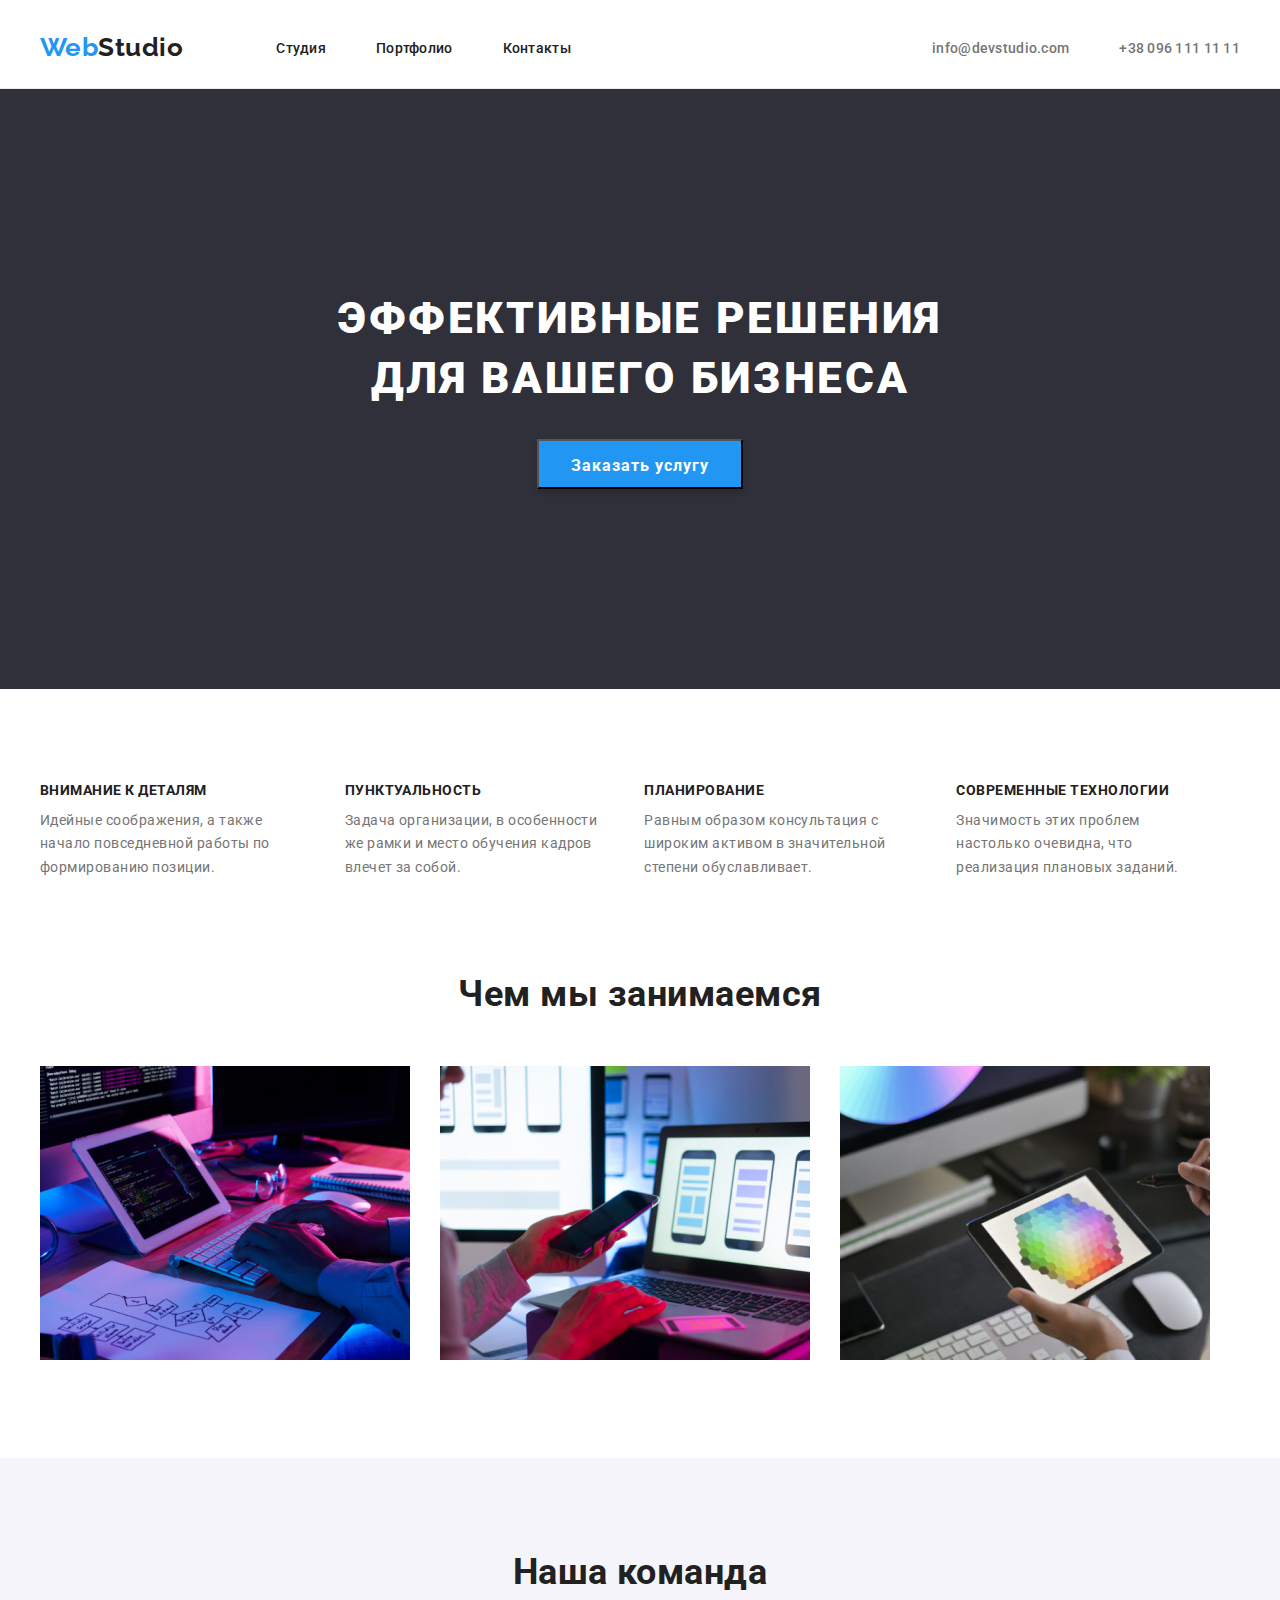
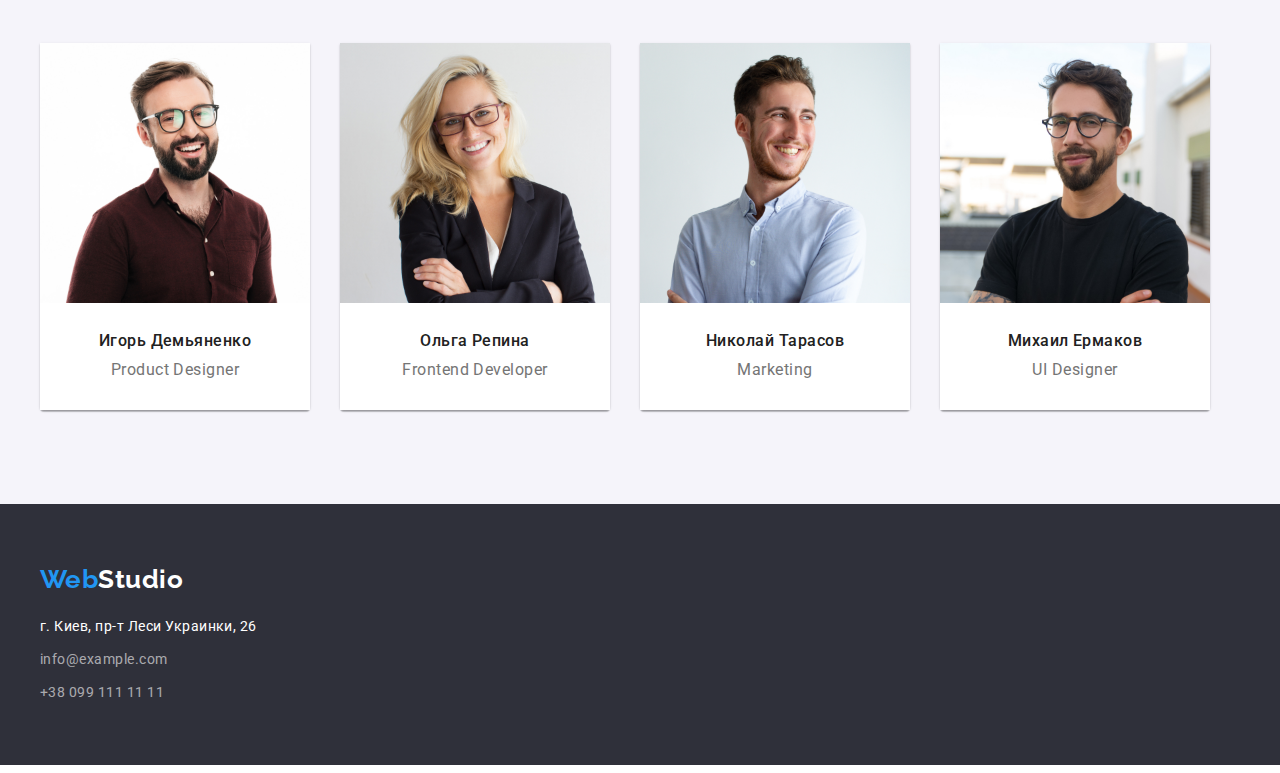
==== commit a47ff4b9: "виправляє помилки" ====
--- a/index.html
+++ b/index.html
@@ -152,16 +152,16 @@
         <a class="logo" href="./index.html" lang="en"><span class="logo-footer">Web</span><span class="second-logo-footer">Studio</span></a>
         <address>
             <ul class="footer-list">
-                <li>
+                <li class="footer-item">
                     <a class="footer-adress" href="https://goo.gl/maps/wfTjj3yzRc8zub3m8"
                     target="_blank"
                     rel="noopener noreferrer"
                     >г. Киев, пр-т Леси Украинки, 26</a> 
                 </li>
-                <li>
+                <li class="footer-item">
                     <a class="footer-contacts" href="mailto:info@example.com">info@example.com</a> 
                 </li>
-                <li>
+                <li class="footer-item">
                     <a class="footer-contacts" href="tel:+380991111111">+38 099 111 11 11</a> 
                 </li>
             </ul>
--- a/css/styles.css
+++ b/css/styles.css
@@ -285,8 +285,10 @@
    
 }
 .team-div {
-    padding: 30px 59px 30px 60px;
+    padding-top: 30px;
+    padding-bottom: 30px;
     background-color: var(--primary-bgc);
+    margin-top: -5px;
 }
 .team-name {
     color: var(--title-color);
@@ -367,8 +369,11 @@
     font-size: 14px;
     line-height: 1.7;
     text-decoration: none;
+    
+    
+}
+.footer-item{
     margin-top: 9px;
-    
 }
 /* end footer*/
 /*КОНЕЦ ГЛАВНОЙ СТРАНИЦЫ*/
@@ -380,10 +385,7 @@
     margin-top: 0px;
     margin-bottom: 0px;
 }
-.menu{
-    padding-top: 94px;
-    margin-bottom: 50px;
-}
+
 .menu-list{
     
     display: flex;
@@ -412,6 +414,7 @@
     min-width: 73px;
     padding: 0px;
     padding: 6px 22px 6px 22px;
+   
     
    
     
@@ -432,9 +435,11 @@
     padding-left: 24px;
     padding-bottom: 20px;
     padding-top: 20px;
+    margin-top: -5px;
 }
 .projects{
     padding-bottom: 94px;
+    padding-top: 94px;
 }
 .projects-title{
     color: var(--title-color);
@@ -463,11 +468,14 @@
     padding-bottom: 0px;   
     display: flex;
     flex-wrap: wrap;
+    margin-top: 50px;
+    
 
 }
 .projects-foto{
     margin-right: 30px;
     margin-bottom: 30px;
+    display: block;
     
 }
 .projects-foto:nth-child(3n){
